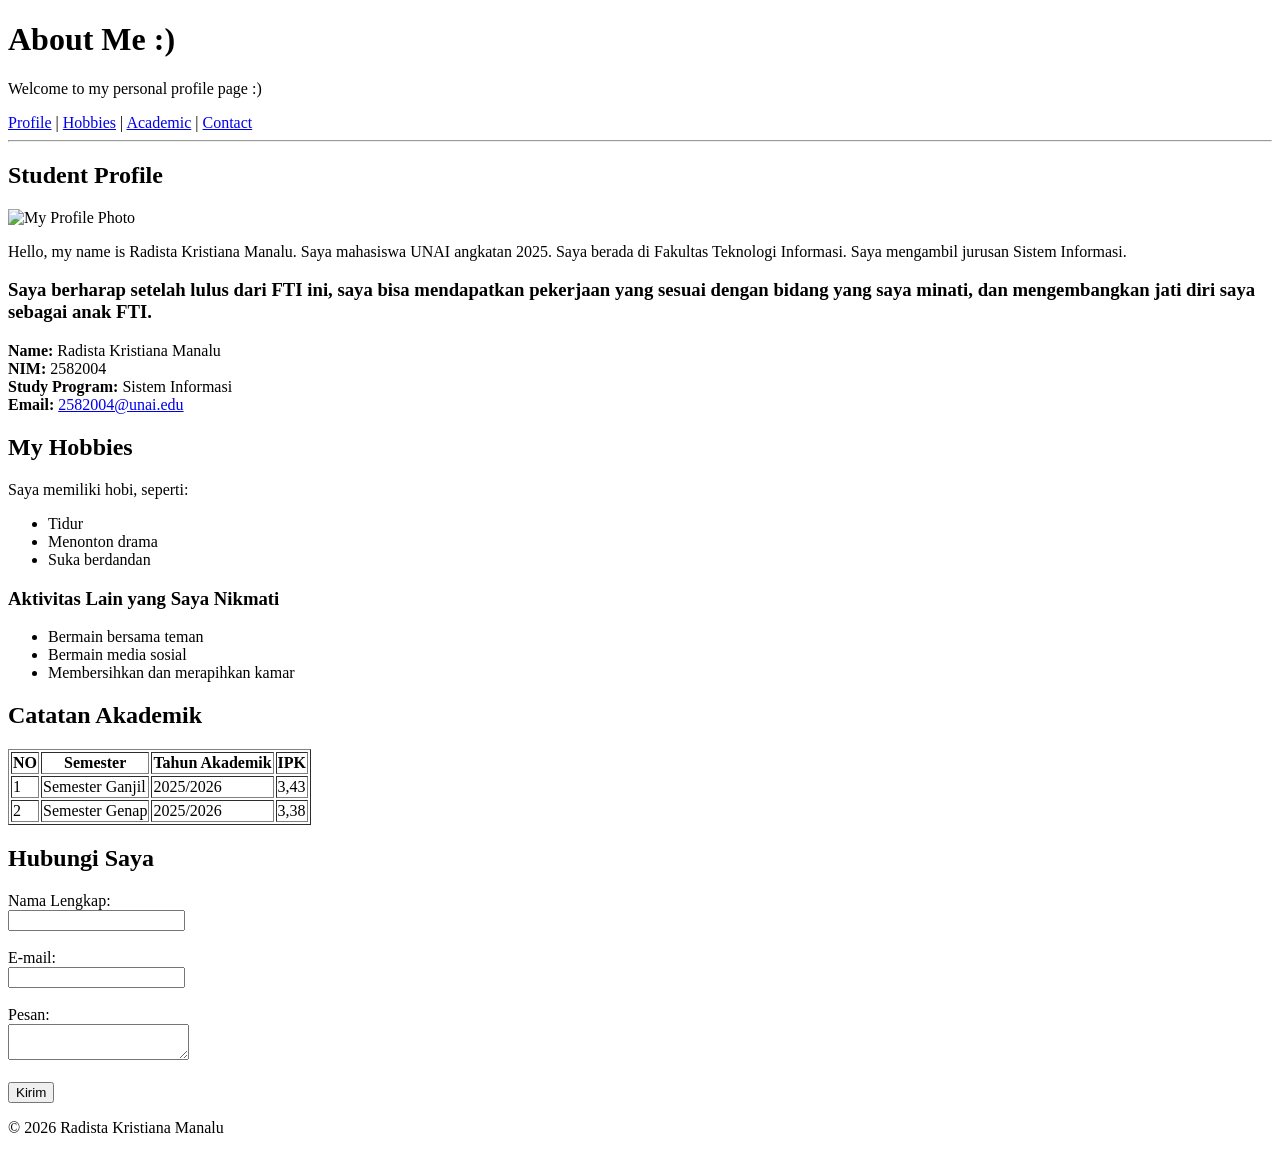
==== AboutMe.html @ b7cbeca8 "Add files via upload" ====
<!DOCTYPE html>
<html lang="id">
<head>
    <meta charset="UTF-8">
    <meta name="viewport" content="width=device-width, initial-scale=1.0">
    <title>About Me - Radista Kristiana Manalu</title>
</head>
<body>

    <header>
        <h1>About Me :)</h1>
        <p>Welcome to my personal profile page :)</p>
    </header>

    <nav>
        <a href="#profile">Profile</a> |
        <a href="#hobbies">Hobbies</a> |
        <a href="#academic">Academic</a> |
        <a href="#contact">Contact</a>
    </nav>

    <hr>

    <main>

        <section id="profile">
            <h2>Student Profile</h2>

            <img
                src="https://i.ibb.co.com/Rp61sdbD/foto-Radista-Manalu.jpg"
                alt="My Profile Photo"
                width="500"
                height="500">

            <p>
                Hello, my name is Radista Kristiana Manalu.
                Saya mahasiswa UNAI angkatan 2025.
                Saya berada di Fakultas Teknologi Informasi.
                Saya mengambil jurusan Sistem Informasi.
            </p>

            <h3>
                Saya berharap setelah lulus dari FTI ini, saya bisa
                mendapatkan pekerjaan yang sesuai dengan bidang yang saya minati,
                dan mengembangkan jati diri saya sebagai anak FTI.
            </h3>

            <p>
                <strong>Name:</strong> Radista Kristiana Manalu <br>
                <strong>NIM:</strong> 2582004 <br>
                <strong>Study Program:</strong> Sistem Informasi <br>
                <strong>Email:</strong>
                <a href="mailto:2582004@unai.edu">2582004@unai.edu</a>
            </p>
        </section>

        <section id="hobbies">
            <h2>My Hobbies</h2>

            <p>Saya memiliki hobi, seperti:</p>
            <ul>
                <li>Tidur</li>
                <li>Menonton drama</li>
                <li>Suka berdandan</li>
            </ul>

            <h3>Aktivitas Lain yang Saya Nikmati</h3>
            <ul>
                <li>Bermain bersama teman</li>
                <li>Bermain media sosial</li>
                <li>Membersihkan dan merapihkan kamar</li>
            </ul>
        </section>

        <section id="academic">
            <h2>Catatan Akademik</h2>

            <table border="1">
                <thead>
                    <tr>
                        <th>NO</th>
                        <th>Semester</th>
                        <th>Tahun Akademik</th>
                        <th>IPK</th>
                    </tr>
                </thead>
                <tbody>
                    <tr>
                        <td>1</td>
                        <td>Semester Ganjil</td>
                        <td>2025/2026</td>
                        <td>3,43</td>
                    </tr>
                    <tr>
                        <td>2</td>
                        <td>Semester Genap</td>
                        <td>2025/2026</td>
                        <td>3,38</td>
                    </tr>
                </tbody>
            </table>
        </section>

        <section id="contact">
            <h2>Hubungi Saya</h2>

            <form>
                <label for="nama">Nama Lengkap:</label>
                <br>
                <input type="text" id="nama" name="nama" required>
                <br><br>

                <label for="email">E-mail:</label>
                <br>
                <input type="email" id="email" name="email" required>
                <br><br>

                <label for="pesan">Pesan:</label>
                <br>
                <textarea id="pesan" name="pesan" required></textarea>
                <br><br>

                <button type="submit">Kirim</button>
            </form>
        </section>

    </main>

    <footer>
        <p>&copy; 2026 Radista Kristiana Manalu</p>
    </footer>

</body>
</html>
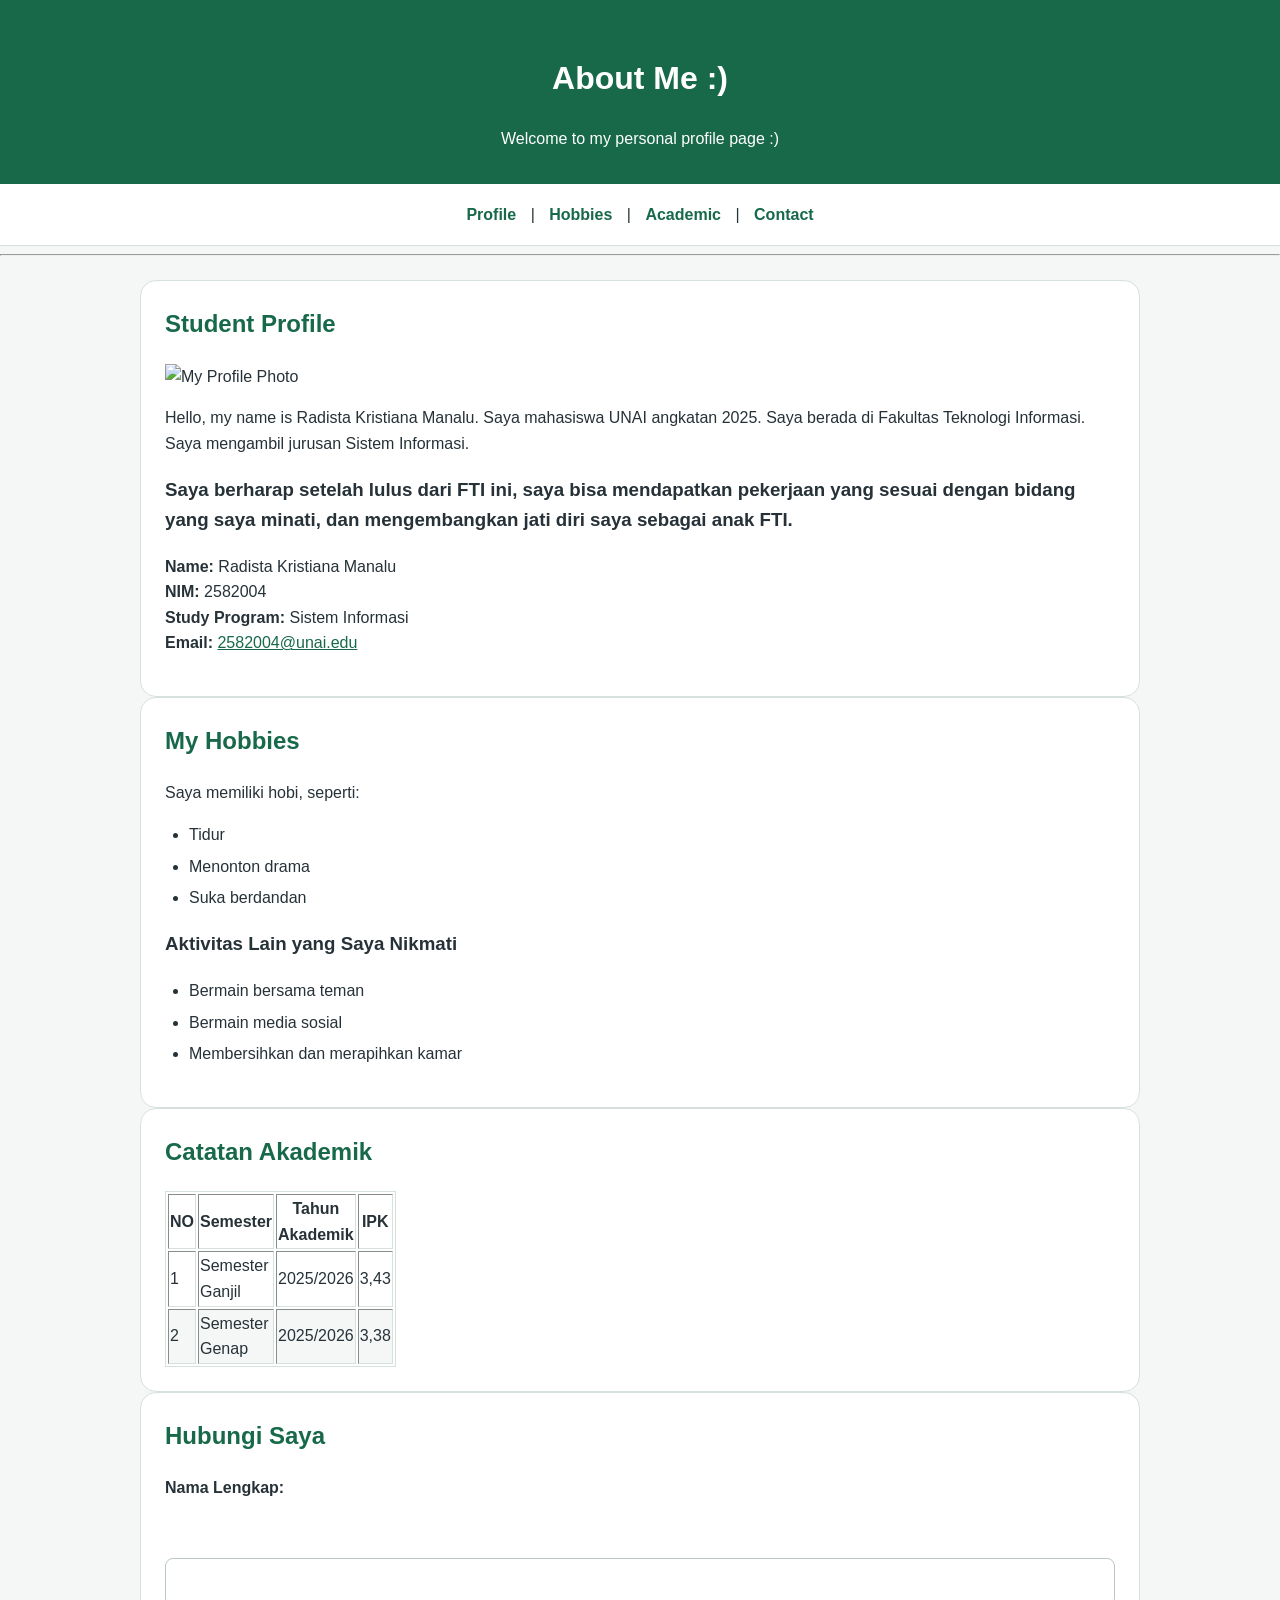
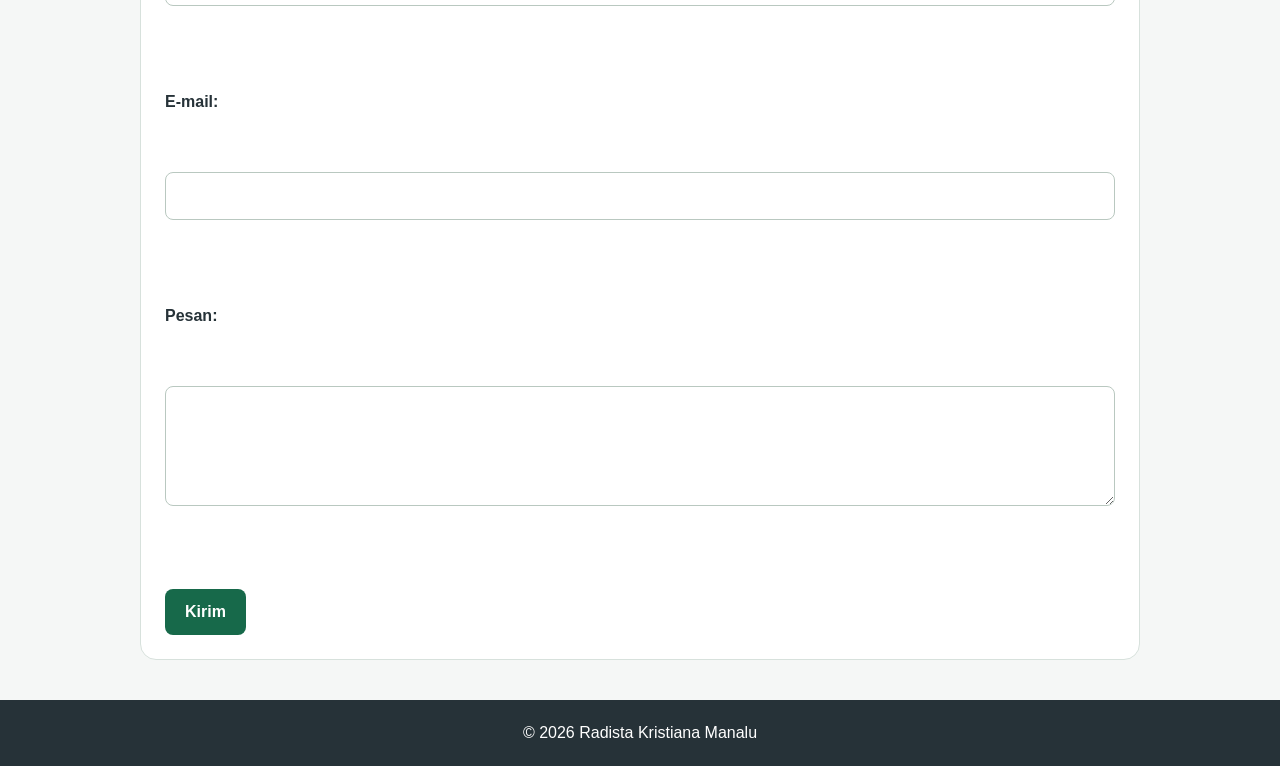
==== commit 52ec327b: "Update AboutMe.html" ====
--- a/AboutMe.html
+++ b/AboutMe.html
@@ -4,6 +4,7 @@
     <meta charset="UTF-8">
     <meta name="viewport" content="width=device-width, initial-scale=1.0">
     <title>About Me - Radista Kristiana Manalu</title>
+    <link rel="stylesheet" href="style.css">
 </head>
 <body>
 
@@ -131,4 +132,4 @@
     </footer>
 
 </body>
-</html>+</html>
--- a/style.css
+++ b/style.css
@@ -0,0 +1,204 @@
+/*
+    Definisikan global Styling
+*/
+*{
+    box-sizing: border-box;
+
+}
+body {
+    margin: 0;
+    font-family: Arial,Helvetica,sans-serif;
+    font-size: 1rem;
+    line-height: 1.6;
+    color: #263238;
+    background-color: #f5f7f6;
+}
+
+img {
+    max-width: 100%;
+    height: auto;
+}
+
+a{
+    color: #17694a
+}
+
+/* Styling untuk Header */
+header {
+    padding: 32px 20px;
+    background-color: #17694a;
+    color: white;
+    text-align: center; 
+}
+
+header p{
+    margin: 8px 0 0;
+}
+/* Styling untuk Navigation */
+nav {
+    padding: 14px 20px;
+    background-color: white;
+    border-bottom: 1px solid #d7e1dc;
+    text-align: center;
+
+}
+nav a{
+    display: inline-block;
+    margin: 4px 10px;
+    color: #17694a;
+    font-weight: bold;
+    text-decoration: none;
+}
+nav a:hover{
+    text-decoration: underline;
+}
+/* Styling untuk Main */
+main{
+    width: 90%;
+    max-width: 1000px;
+    margin: 24px auto;
+}
+/* Memilih class content-grid */
+.content-grid {
+    display: grid;
+    grid-template-columns: 1fr;
+    gap: 24px
+}
+
+/* Styling untuk Profile Section */
+section{
+    padding: 24px;
+    background-color: white;
+    border: 1px solid #d7e1dc;
+    border-radius: 16px;
+}
+
+section h2{
+    margin-top: 0;
+    color: #17694a;
+}
+
+/* Profile section flexbox */
+.profile{
+    display: flex;
+    flex-direction: column;
+    align-items: center;
+    gap: 20px;
+    text-align: center;
+    position: relative;
+}
+.profile-photo{
+    width: 180px;
+    aspect-ratio: 1/1;
+    object-fit: cover;
+    border-radius: 50%;
+    border: 4px solid #17694a;
+}
+.profile-info{
+    flex: 1;
+}
+.profile-info h2{
+    margin-bottom: 8px;
+}
+.profile-info p{
+    margin: 5px 0;
+}
+/* badge */
+.badge {
+    position: absolute;
+    top: 16px;
+    right: 16px;
+    padding: 6px 12px;
+    background-color: #17694a;
+    color: white;
+    border-radius: 20px;
+    font-size: 0.85rem;
+    font-weight: bold;
+}
+/* Styling untuk Hobbies */
+#hobbies ol, #hobbies ul {
+    padding-left: 24px;
+}
+#hobbies li{
+    margin-bottom: 6px;
+}
+/* Styling untuk tabel GPA */
+.table-container {
+    width: 100%;
+    overflow-x: auto;
+}
+table {
+    width: 12px;
+    border: 1px solid #d7e1dc;
+}
+tbody tr:nth-child(even){
+    background-color: #f5f7f6;
+}
+/* Styling untuk content */
+form{
+    display: grid;
+    gap: 16px;
+}
+.form-group{
+    display: grid;
+    gap: 6px;
+} 
+label {
+    font-weight: bold;
+}
+input, select, textarea{
+    width: 100%;
+    padding: 10px 12px;
+    border: 1px solid #b9c8c0;
+    border-radius: 8px;
+    font: inherit;
+    background-color: white;
+}
+textarea{
+    min-height: 120px;
+    resize: vertical;
+}
+input:focus, select:focus, textarea:focus{
+    outline: 2px solid #17694a;
+    outline-offset: 2px;
+}
+button {
+    width: fit-content;
+    padding: 10px 20px;
+    border: none;
+    border-radius: 8px;
+    background-color: #17694a;
+    color: white;
+    font: inherit;
+    font-weight: bold;
+    cursor: pointer;
+}
+button:hover{
+    background-color: #0d5038;
+}
+#contact {
+    grid-column: auto;
+}
+/* TERAKHIR FOOTER */
+footer{
+    margin-top: 40px;
+    padding: 20px;
+    background-color: #263238;
+    color: white;
+    text-align: center;
+}
+footer p{
+    margin: 0;
+}
+/* LETS MAKE IT MORE RESPONSIVE using @media */
+@media (min-width: 768px){
+    .profile{
+        flex-direction: row;
+        text-align: left;
+    }
+    .profile-grid{
+        grid-template-columns: repeat(2, minmax( 0, 1fr ));
+    }
+    .profile{ grid-column: 1/-1;}
+    #contact{ grid-column: 1/-1;}
+}
